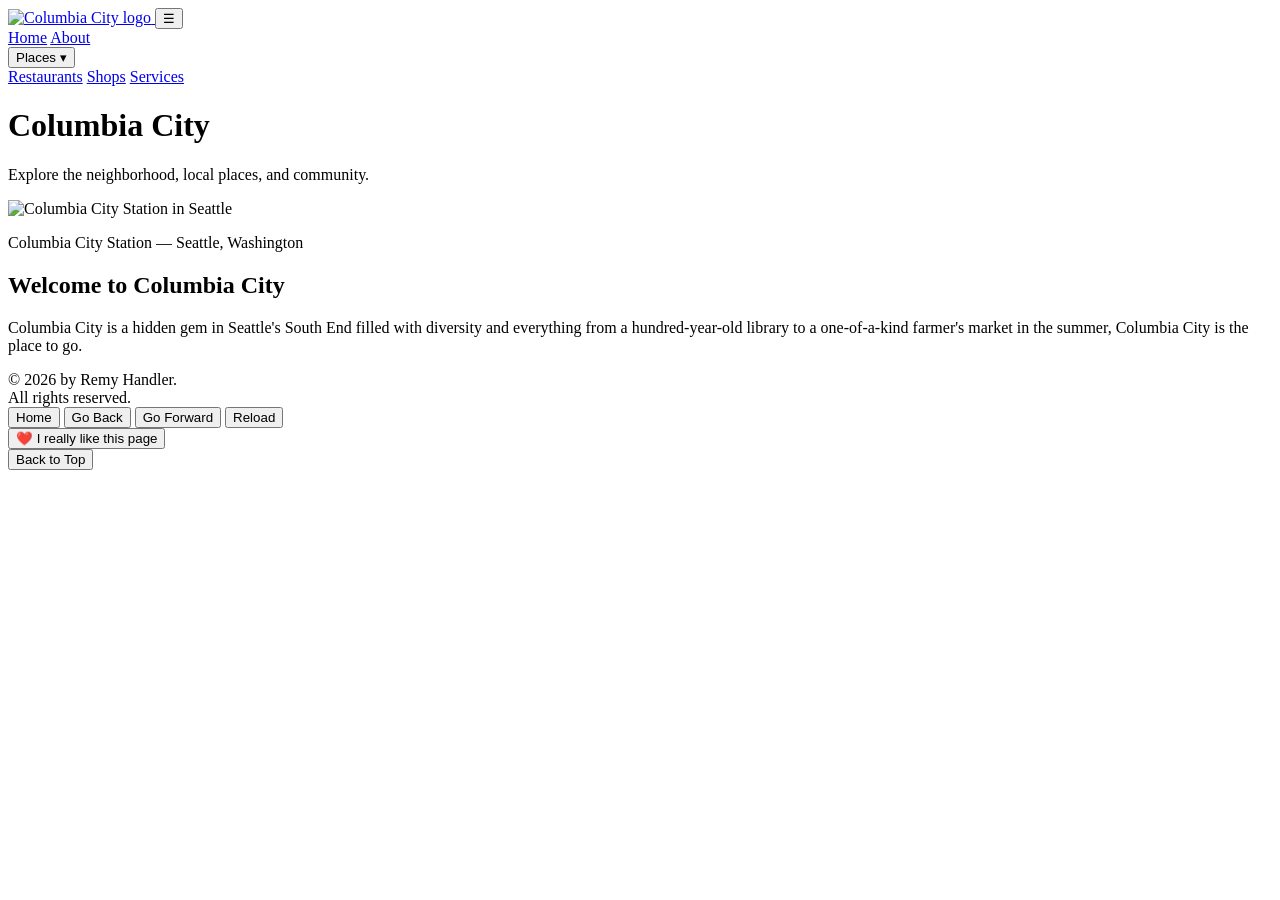
==== index.html @ 18ecb318 "Add initial HTML structure for Columbia City page" ====
<!doctype html>
<html lang="en">
  <head>
    <meta charset="UTF-8" />
    <meta name="viewport" content="width=device-width, initial-scale=1.0" />
    <title>Columbia City</title>
    <link rel="stylesheet" href="style.css" />
  </head>

  <body>
    <nav class="navbar">
      <a href="index.html" class="logo">
        <img
          src="https://www.image2url.com/r2/default/images/1789139238743-4b1b4ef8-2cf2-420f-b8af-ad976dcb725f.png"
          alt="Columbia City logo"
        />
      </a>

      <button class="menu-toggle" aria-label="Open navigation menu">☰</button>

      <div class="nav-links">
        <a href="index.html">Home</a>
        <a href="about.html">About</a>

        <div class="dropdown">
          <button class="dropbtn">Places ▾</button>

          <div class="dropdown-content">
            <a href="restaurants.html">Restaurants</a>
            <a href="shops.html">Shops</a>
            <a href="services.html">Services</a>
          </div>
        </div>
      </div>
    </nav>

    <header class="hero">
      <h1>Columbia City</h1>
      <p>Explore the neighborhood, local places, and community.</p>
    </header>

    <main>
      <section class="station-section">
        <div class="station-image-wrapper">
          <img
            class="station-image"
            src="https://encrypted-tbn0.gstatic.com/images?q=tbn:ANd9GcS-MlU159V6LSj0pu7WpaiVJ9QH0VsKNfDXIYT4waIzIw&s=10"
            alt="Columbia City Station in Seattle"
          />
        </div>

        <p class="caption">Columbia City Station — Seattle, Washington</p>
      </section>

      <section class="content" id="front-page-intro">
        <h2>Welcome to Columbia City</h2>

        <p>
          Columbia City is a hidden gem in Seattle's South End filled with
          diversity and everything from a hundred-year-old library to a
          one-of-a-kind farmer's market in the summer, Columbia City is the
          place to go.
        </p>
      </section>
      <footer>&copy; 2026 by Remy Handler.<br>All rights reserved.</footer>
    </main>

    <!-- Custom Right-Click Menu -->
<div class="custom-context-menu" id="contextMenu">
    <button data-action="home">Home</button>
    <button data-action="back">Go Back</button>
    <button data-action="forward">Go Forward</button>
    <button data-action="reload">Reload</button>

    <div class="context-divider"></div>

    <button data-action="like">❤️ I really like this page</button>

    <div class="context-divider"></div>

    <button data-action="top">Back to Top</button>
</div>


    <script src="script.js"></script>
  </body>
</html>
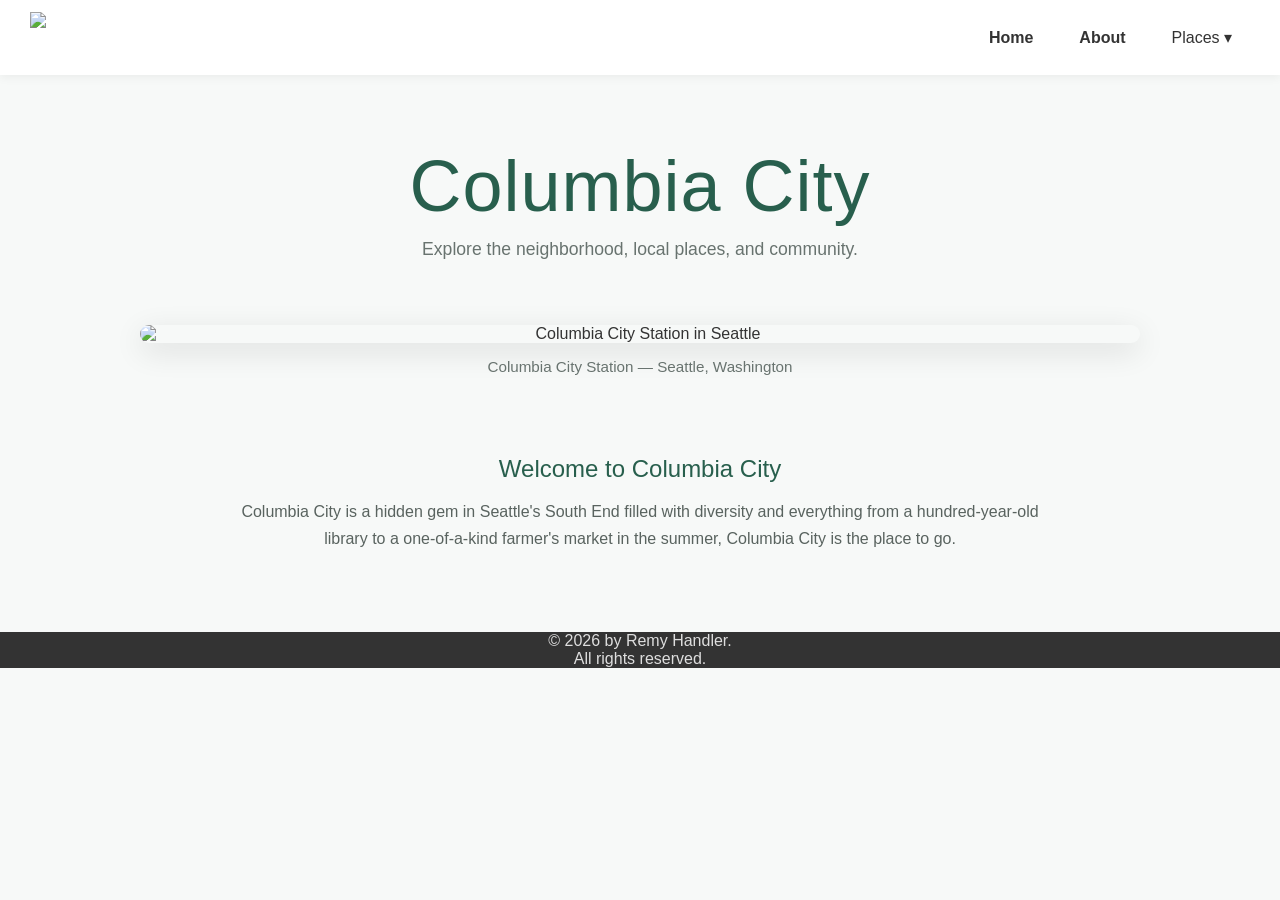
==== commit ecfa9580: "Fix typo in link to restaurants page" ====
--- a/index.html
+++ b/index.html
@@ -26,7 +26,7 @@
           <button class="dropbtn">Places ▾</button>
 
           <div class="dropdown-content">
-            <a href="restaurants.html">Restaurants</a>
+            <a href="resturaunts.html">Resturaunts</a>
             <a href="shops.html">Shops</a>
             <a href="services.html">Services</a>
           </div>
--- a/style.css
+++ b/style.css
@@ -0,0 +1,416 @@
+* {
+    box-sizing: border-box;
+    margin: 0;
+    padding: 0;
+}
+
+body {
+    font-family: Arial, Helvetica, sans-serif;
+    background-color: #f7f9f8;
+    color: #333;
+}
+
+/* Navbar */
+.navbar {
+    width: 100%;
+    height: 75px;
+    background-color: white;
+    display: flex;
+    align-items: center;
+    padding: 0 30px;
+    box-shadow: 0 2px 10px rgba(0, 0, 0, 0.06);
+    position: sticky;
+    top: 0;
+    z-index: 1000;
+}
+
+.logo {
+    display: flex;
+    align-items: center;
+    margin-right: auto;
+}
+
+.logo img {
+    height: 52px;
+    width: auto;
+    display: block;
+}
+
+.nav-links {
+    display: flex;
+    align-items: center;
+    gap: 10px;
+}
+
+.nav-links a,
+.dropbtn {
+    color: #333;
+    text-decoration: none;
+    font-size: 16px;
+    padding: 12px 18px;
+    border-radius: 8px;
+    transition: background-color 0.25s ease, color 0.25s ease;
+}
+
+.nav-links a:hover,
+.dropbtn:hover {
+    background-color: #eef5f2;
+    color: #285f4d;
+}
+
+/* Dropdown */
+.dropdown {
+    position: relative;
+}
+
+.dropbtn {
+    border: none;
+    background: none;
+    font-family: inherit;
+    cursor: pointer;
+}
+
+.dropdown-content {
+    position: absolute;
+    top: 100%;
+    right: 0;
+    min-width: 180px;
+    background-color: white;
+    border-radius: 10px;
+    box-shadow: 0 8px 25px rgba(0, 0, 0, 0.1);
+    overflow: hidden;
+    opacity: 0;
+    visibility: hidden;
+    transform: translateY(8px);
+    transition: all 0.25s ease;
+}
+
+.dropdown-content a {
+    display: block;
+    width: 100%;
+    border-radius: 0;
+    padding: 13px 18px;
+}
+
+.dropdown:hover .dropdown-content,
+.dropdown:focus-within .dropdown-content {
+    opacity: 1;
+    visibility: visible;
+    transform: translateY(0);
+}
+
+/* Mobile menu button */
+.menu-toggle {
+    display: none;
+    background: none;
+    border: none;
+    font-size: 28px;
+    color: #333;
+    cursor: pointer;
+}
+
+/* Hero */
+.hero {
+    text-align: center;
+    padding: 70px 20px 40px;
+}
+
+.hero h1 {
+    font-size: clamp(2.4rem, 6vw, 4.5rem);
+    font-weight: 500;
+    color: #285f4d;
+    letter-spacing: 1px;
+}
+
+.hero p {
+    margin-top: 12px;
+    font-size: 1.1rem;
+    color: #68736f;
+}
+
+/* Station image */
+.station-section {
+    width: min(1000px, 90%);
+    margin: 25px auto 80px;
+    text-align: center;
+}
+
+.station-image-wrapper {
+    overflow: hidden;
+    border-radius: 18px;
+    box-shadow: 0 8px 30px rgba(0, 0, 0, 0.12);
+}
+
+.station-image {
+    display: block;
+    width: 100%;
+    height: auto;
+    transform: scale(1);
+    transition: transform 1.7s ease;
+}
+
+.station-image:hover {
+    transform: scale(1.15);
+}
+
+.caption {
+    margin-top: 15px;
+    color: #68736f;
+    font-size: 0.95rem;
+}
+
+/* Content */
+.content {
+    width: min(900px, 90%);
+    margin: 0 auto 80px;
+    text-align: center;
+}
+
+.content h2 {
+    color: #285f4d;
+    font-weight: 500;
+    margin-bottom: 15px;
+}
+
+.content p {
+    line-height: 1.7;
+    color: #59635f;
+}
+
+/* Mobile */
+@media (max-width: 700px) {
+    .navbar {
+        height: 68px;
+        padding: 0 18px;
+    }
+
+    .logo img {
+        height: 45px;
+    }
+
+    .menu-toggle {
+        display: block;
+        margin-left: auto;
+    }
+
+    .nav-links {
+        position: absolute;
+        top: 68px;
+        left: 0;
+        width: 100%;
+        background: white;
+        display: none;
+        flex-direction: column;
+        align-items: stretch;
+        gap: 0;
+        padding: 10px 18px 18px;
+        box-shadow: 0 8px 15px rgba(0, 0, 0, 0.06);
+    }
+
+    .nav-links.active {
+        display: flex;
+    }
+
+    .nav-links a,
+    .dropbtn {
+        width: 100%;
+        text-align: left;
+        padding: 14px 12px;
+    }
+
+    .dropdown-content {
+        position: static;
+        display: none;
+        opacity: 1;
+        visibility: visible;
+        transform: none;
+        box-shadow: none;
+        border-radius: 0;
+        padding-left: 15px;
+    }
+
+    .dropdown.active .dropdown-content {
+        display: block;
+    }
+
+    .hero {
+        padding-top: 50px;
+    }
+
+    .station-section {
+        width: 94%;
+    }
+
+    .station-image:hover {
+        transform: scale(1);
+    }
+
+    .station-image:active {
+        transform: scale(1.25);
+        transition-duration: 2s;
+    }
+}
+
+@media (prefers-reduced-motion: reduce) {
+    .station-image {
+        transition: none;
+    }
+
+    .station-image:hover {
+        transform: scale(1.15);
+    }
+}
+#front-page-intro {
+  width: 65%;
+}
+
+/* Custom Right-Click Menu */
+.custom-context-menu {
+    position: fixed;
+    display: none;
+    min-width: 190px;
+    padding: 7px;
+    background: rgba(255, 255, 255, 0.97);
+    border: 1px solid #e2e8e5;
+    border-radius: 12px;
+    box-shadow: 0 10px 35px rgba(0, 0, 0, 0.15);
+    z-index: 9999;
+    backdrop-filter: blur(10px);
+}
+
+.custom-context-menu.active {
+    display: block;
+}
+
+.custom-context-menu button {
+    display: block;
+    width: 100%;
+    padding: 11px 13px;
+    border: none;
+    border-radius: 8px;
+    background: transparent;
+    color: #333;
+    font-family: Arial, Helvetica, sans-serif;
+    font-size: 14px;
+    text-align: left;
+    cursor: pointer;
+    transition: background-color 0.2s ease, color 0.2s ease;
+}
+
+.custom-context-menu button:hover {
+    background-color: #eef5f2;
+    color: #285f4d;
+}
+
+.context-divider {
+    height: 1px;
+    margin: 6px 4px;
+    background-color: #e5ebe8;
+}
+
+@media (max-width: 700px) {
+    .custom-context-menu {
+        min-width: 170px;
+    }
+}
+footer {
+  background-color: #333;
+  color: #DEDEDE;
+  text-align: center;
+}
+#cafe-group {
+    display: flex;
+    flex-wrap: wrap;
+    justify-content: center;
+    gap: 15px;
+    background-color: red;
+    padding-top: 10px;
+    padding-bottom: 10px;
+}
+
+#cafe-group > div {
+    padding: 15px;
+    background-color: maroon;
+}
+
+a{
+    color: white;
+    text-decoration: none;
+    font-family: Impact, Haettenschweiler, 'Arial Narrow Bold', sans-serif;
+    font-weight: bold;
+    font-size: large;
+}
+
+#mexican-group {
+    display: flex;
+    flex-wrap: wrap;
+    justify-content: center;
+    gap: 15px;
+    background-color: orange;
+    padding-top: 10px;
+    padding-bottom: 10px;
+}
+
+#mexican-group > div {
+    padding: 15px;
+    background-color: orangered;
+}
+
+#italian-group {
+    display: flex;
+    flex-wrap: wrap;
+    justify-content: center;
+    gap: 15px;
+    background-color: yellow;
+    padding-top: 10px;
+    padding-bottom: 10px;
+}
+
+#italian-group > div {
+    padding: 15px;
+    background-color: darkgoldenrod;
+}
+
+#thai-group {
+    display: flex;
+    flex-wrap: wrap;
+    justify-content: center;
+    gap: 15px;
+    background-color: green;
+    padding-top: 10px;
+    padding-bottom: 10px;
+}
+
+#thai-group > div {
+    padding: 15px;
+    background-color: forestgreen;
+}
+
+#vietnamese-group {
+    display: flex;
+    flex-wrap: wrap;
+    justify-content: center;
+    gap: 15px;
+    background-color: dodgerblue;
+    padding-top: 10px;
+    padding-bottom: 10px;
+}
+
+#vietnamese-group > div {
+    padding: 15px;
+    background-color: blue;
+}
+#indian-group {
+    display: flex;
+    flex-wrap: wrap;
+    justify-content: center;
+    gap: 15px;
+    background-color: plum;
+    padding-top: 10px;
+    padding-bottom: 10px;
+}
+
+#indian-group > div {
+    padding: 15px;
+    background-color: hotpink;
+}
